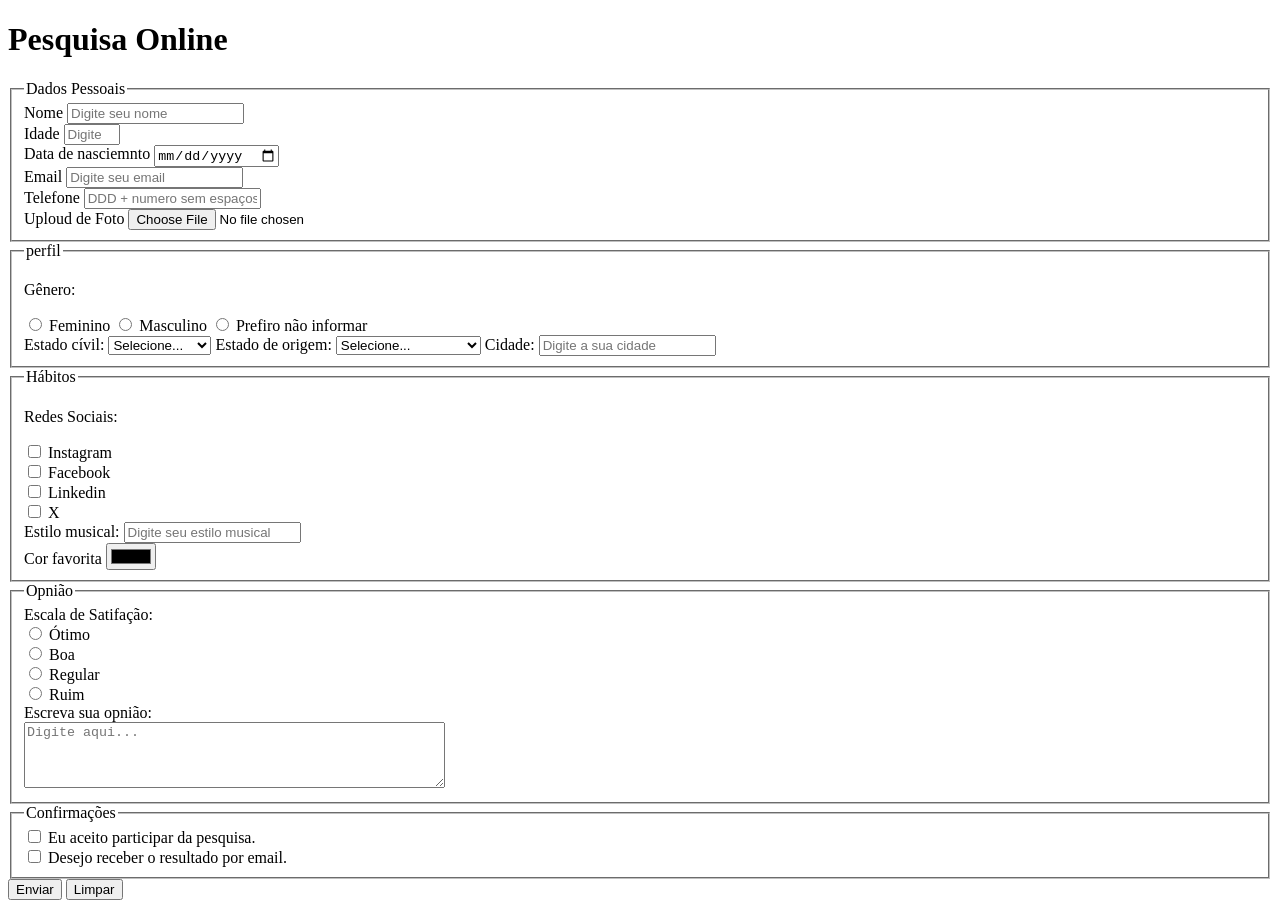
==== index.html @ 21964f0b "Adicionar placeholder" ====
<!DOCTYPE html>
<html lang="pt-br">

<head>
    <meta charset="UTF-8">
    <meta name="viewport" content="width=device-width, initial-scale=1.0">
    <link rel="stylesheet" href="css/style.css">
    <title>Pesquisa Culturama</title>
</head>

<body>
    <header>
        <h1>Pesquisa Online</h1>
    </header>
    <section>


        <form action="" method="get">

            <fieldset>

                <legend>Dados Pessoais</legend>
                <label for="name">Nome</label>
                <input id="name" type="text" name="userName" placeholder="Digite seu nome" required>
                <br>
                <label for="age">Idade</label>
                <input id="age" type="number" name="userAge" min="12" max="100" placeholder="Digite sua idade" required>
                <br>
                <label for="birthDate">Data de nasciemnto</label>
                <input id="birthDate" type="date" name="userBirthDate">
                <br>
                <label for="email">Email</label>
                <input id="email" type="email" name="userEmail" placeholder="Digite seu email" required>
                <br>
                <label for="phoneNumber">Telefone</label>
                <input id="phoneNumber" type="tel" name="userPhonerNumber" pattern="[0-9]{11}"
                    placeholder="DDD + numero sem espaços ou ifem">
                <br>
                <label for="image">Uploud de Foto</label>
                <input id="image" type="file" accept="image/*" name="userImage">
                <br>
            </fieldset>

            <fieldset>
                <legend>perfil</legend>

                <p>Gênero:</p>
                <input id="fem" type="radio" name="userGender" value="Feminino">
                <label for="fem">Feminino</label>

                <input id="masc" type="radio" name="userGender" value="Masculino">
                <label for="masc">Masculino</label>

                <input id="notInformed" type="radio" name="userGender" value="notInformed">
                <label for="notInformed">Prefiro não informar</label>
                <br>

                <label for="maritalStatus">Estado cívil: </label>
                <select id="maritalStatus" name="userMaritalStatus">
                    <option value="notIformed">Selecione...</option>
                    <option value="casado">Casado</option>
                    <option value="solteiro">Solteiro</option>
                    <option value="divorciado">Divorciado</option>
                    <option value="casado">União estável</option>
                </select>

                <label for="state">Estado de origem:</label>
                <select id="state" name="userState">
                    <option value="notInformed">Selecione...</option>
                    <option value="Acre"> Acre </option>
                    <option value="Alagoas"> Alagoas </option>
                    <option value="Amapa"> Amapá </option>
                    <option value="Amazonas"> Amazonas </option>
                    <option value="Bahia"> Bahia </option>
                    <option value="Ceará"> Ceará </option>
                    <option value="Distrito-Federal"> Distrito Federal </option>
                    <option value="Espirito-Santo"> Espirito Santo </option>
                    <option value="Goias"> Goiás </option>
                    <option value="Maranhao"> Maranhão </option>
                    <option value="Mato-Grosso-do-Sul"> Mato Grosso do Sul </option>
                    <option value="Mato-Grosso"> Mato Grosso </option>
                    <option value="Minas-Gerais"> Minas Gerais </option>
                    <option value="Para"> Pará </option>
                    <option value="Paraiba"> Paraíba </option>
                    <option value="Parana"> Paraná </option>
                    <option value="Pernambuco"> Pernambuco </option>
                    <option value="Piaui"> Piauí </option>
                    <option value="Rio-de-Janeiro"> Rio de Janeiro </option>
                    <option value="Rio-Grande-do-Norte"> Rio Grande do Norte </option>
                    <option value="Rio-Grande-do-Sul"> Rio Grande do Sul </option>
                    <option value="Rondonia"> Rondônia </option>
                    <option value="Roraima"> Roraima </option>
                    <option value="Santa-Catarina"> Santa Catarina </option>
                    <option value="São-Paulo"> São Paulo </option>
                    <option value="Sergipe"> Sergipe </option>
                    <option value="Tocantins"> Tocantins </option>
                </select>

                <label for="city">Cidade:</label>
                <input id="city" type="text" name="userCity" placeholder="Digite a sua cidade" required>

            </fieldset>


            <fieldset>
                <legend>Hábitos</legend>

                <p>Redes Sociais:</p>
                <input id="instagram" type="checkbox" name="social" value="instagram">
                <label for="instagram">Instagram</label>
                <br>

                <input id="facebook" type="checkbox" name="social" value="facebook">
                <label for="facebook">Facebook</label>
                <br>

                <input id="linkedin" type="checkbox" name="social" value="linkedin">
                <label for="linkedin">Linkedin</label>
                <br>

                <input id="X" type="checkbox" name="social" value="X">
                <label for="X">X</label>
                <br>

                <label for="musicStyle">Estilo musical:</label>
                <input list="styleTypes" type="text" name="userMusicStyle" id="musicStyle"
                    placeholder="Digite seu estilo musical">
                <datalist id="styleTypes">
                    <option value="Rock">
                    <option value="Sertanejo">
                    <option value="Samba">
                    <option value="Pop">
                </datalist>
                <br>
                <label for="favoriteColor">Cor favorita</label>
                <input type="color" name="useFavoriteColor" id="favoriteColor">
                <br>
            </fieldset>

            <fieldset>
                <legend>Opnião</legend>

                <label for="scaleSatisfaction">Escala de Satifação:</label>
                <br>
                <input type="radio" name="userOpnion" id="otimo" value="otimo">
                <label for="otimo">Ótimo</label>
                <br>
                <input type="radio" name="userOpnion" id="boa" value="boa">
                <label for="boa">Boa</label>
                <br>
                <input type="radio" name="userOpnion" id="regular" value="regular">
                <label for="regular">Regular</label>
                <br>
                <input type="radio" name="userOpnion" id="ruim" value="ruim">
                <label for="ruim">Ruim</label>
                <br>
                <label for="comment">Escreva sua opnião:</label>
                <br>
                <textarea name="userComment" id="comment" rows="4" cols="50" placeholder="Digite aqui..."></textarea>
            </fieldset>

            <fieldset>
                <legend>Confirmações</legend>

                <input type="checkbox" name="userLgpd" id="userLgpdTerm" value="accepted" required>
                <label for="userLgpdTerm">Eu aceito participar da pesquisa.</label>
                <br>

                <input type="checkbox" name="userGetResult" id="getResult" value="accepted" required>
                <label for="getResult">Desejo receber o resultado por email.</label>
            </fieldset>
            <button type="submit">
                Enviar
            </button>
            <button type="reset">
                Limpar
            </button>

        </form>
    </section>
    <footer></footer>
</body>

</html>
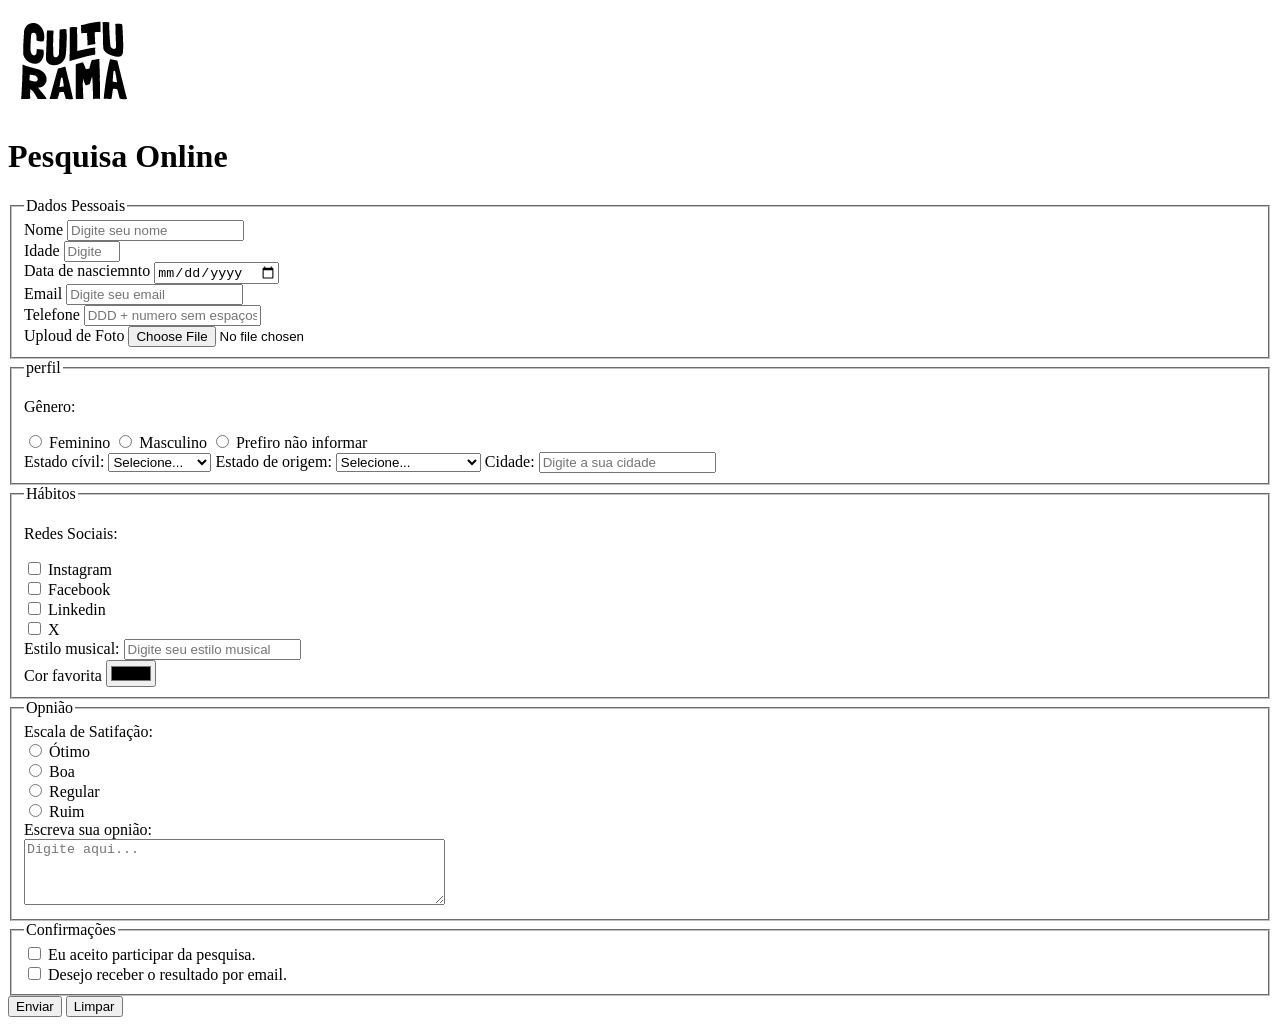
==== commit b052f2b0: "Adiciona imagem da logo culturama" ====
--- a/index.html
+++ b/index.html
@@ -5,11 +5,13 @@
     <meta charset="UTF-8">
     <meta name="viewport" content="width=device-width, initial-scale=1.0">
     <link rel="stylesheet" href="css/style.css">
+    <link rel="shortcut icon" href="img/culturama-favico.png" type="image/x-icon">
     <title>Pesquisa Culturama</title>
 </head>
 
 <body>
     <header>
+        <img src="img/logo-culturama.png" alt="logo Culturama">
         <h1>Pesquisa Online</h1>
     </header>
     <section>
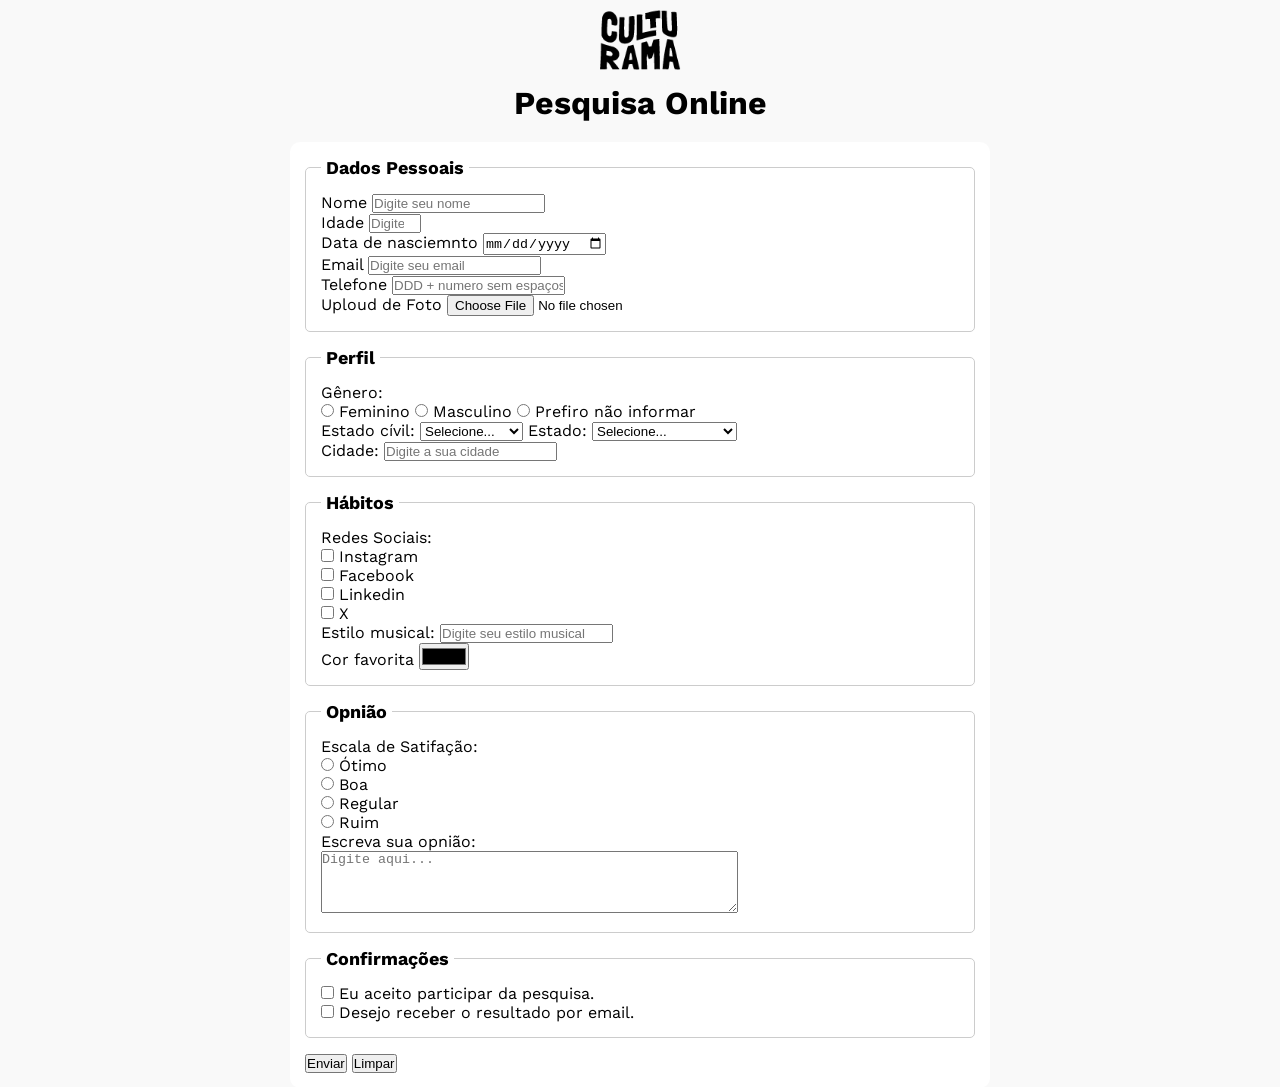
==== commit 153bf680: "Adiciona comentarios, configura css e organiza o codigo" ====
--- a/index.html
+++ b/index.html
@@ -10,176 +10,173 @@
 </head>
 
 <body>
-    <header>
-        <img src="img/logo-culturama.png" alt="logo Culturama">
-        <h1>Pesquisa Online</h1>
-    </header>
-    <section>
+    <main>
+        <header>
+            <img src="img/logo-culturama.png" alt="logo Culturama">
+            <h1>Pesquisa Online</h1>
+        </header>
+        <section>
+            <form action="" method="get">
+
+                <!-- Dados Pessoais -->
+                <fieldset>
+                    <legend>Dados Pessoais</legend>
+                    <label for="name">Nome</label>
+                    <input id="name" type="text" name="userName" placeholder="Digite seu nome" required>
+                    <br>
+                    <label for="age">Idade</label>
+                    <input id="age" type="number" name="userAge" min="12" max="100" placeholder="Digite sua idade"
+                        required>
+                    <br>
+                    <label for="birthDate">Data de nasciemnto</label>
+                    <input id="birthDate" type="date" name="userBirthDate">
+                    <br>
+                    <label for="email">Email</label>
+                    <input id="email" type="email" name="userEmail" placeholder="Digite seu email" required>
+                    <br>
+                    <label for="phoneNumber">Telefone</label>
+                    <input id="phoneNumber" type="tel" name="userPhonerNumber" pattern="[0-9]{11}"
+                        placeholder="DDD + numero sem espaços ou ifem">
+                    <br>
+                    <label for="image">Uploud de Foto</label>
+                    <input id="image" type="file" accept="image/*" name="userImage">
+                    <br>
+                </fieldset>
+
+                <!-- Dados de Perfil -->
+                <fieldset>
+                    <legend>Perfil</legend>
+                    <p>Gênero:</p>
+                    <input id="fem" type="radio" name="userGender" value="Feminino">
+                    <label for="fem">Feminino</label>
+                    <input id="masc" type="radio" name="userGender" value="Masculino">
+                    <label for="masc">Masculino</label>
+                    <input id="notInformed" type="radio" name="userGender" value="notInformed">
+                    <label for="notInformed">Prefiro não informar</label>
+                    <br>
+                    <label for="maritalStatus">Estado cívil: </label>
+                    <select id="maritalStatus" name="userMaritalStatus">
+                        <option value="notIformed">Selecione...</option>
+                        <option value="casado">Casado</option>
+                        <option value="solteiro">Solteiro</option>
+                        <option value="divorciado">Divorciado</option>
+                        <option value="casado">União estável</option>
+                    </select>
 
 
-        <form action="" method="get">
+                    <label for="state">Estado:</label>
+                    <select id="state" name="userState">
+                        <option value="notInformed">Selecione...</option>
+                        <option value="Acre"> Acre </option>
+                        <option value="Alagoas"> Alagoas </option>
+                        <option value="Amapa"> Amapá </option>
+                        <option value="Amazonas"> Amazonas </option>
+                        <option value="Bahia"> Bahia </option>
+                        <option value="Ceará"> Ceará </option>
+                        <option value="Distrito-Federal"> Distrito Federal </option>
+                        <option value="Espirito-Santo"> Espirito Santo </option>
+                        <option value="Goias"> Goiás </option>
+                        <option value="Maranhao"> Maranhão </option>
+                        <option value="Mato-Grosso-do-Sul"> Mato Grosso do Sul </option>
+                        <option value="Mato-Grosso"> Mato Grosso </option>
+                        <option value="Minas-Gerais"> Minas Gerais </option>
+                        <option value="Para"> Pará </option>
+                        <option value="Paraiba"> Paraíba </option>
+                        <option value="Parana"> Paraná </option>
+                        <option value="Pernambuco"> Pernambuco </option>
+                        <option value="Piaui"> Piauí </option>
+                        <option value="Rio-de-Janeiro"> Rio de Janeiro </option>
+                        <option value="Rio-Grande-do-Norte"> Rio Grande do Norte </option>
+                        <option value="Rio-Grande-do-Sul"> Rio Grande do Sul </option>
+                        <option value="Rondonia"> Rondônia </option>
+                        <option value="Roraima"> Roraima </option>
+                        <option value="Santa-Catarina"> Santa Catarina </option>
+                        <option value="São-Paulo"> São Paulo </option>
+                        <option value="Sergipe"> Sergipe </option>
+                        <option value="Tocantins"> Tocantins </option>
+                    </select>
+                    <br>
 
-            <fieldset>
+                    <label for="city">Cidade:</label>
+                    <input id="city" type="text" name="userCity" placeholder="Digite a sua cidade" required>
+                </fieldset>
 
-                <legend>Dados Pessoais</legend>
-                <label for="name">Nome</label>
-                <input id="name" type="text" name="userName" placeholder="Digite seu nome" required>
-                <br>
-                <label for="age">Idade</label>
-                <input id="age" type="number" name="userAge" min="12" max="100" placeholder="Digite sua idade" required>
-                <br>
-                <label for="birthDate">Data de nasciemnto</label>
-                <input id="birthDate" type="date" name="userBirthDate">
-                <br>
-                <label for="email">Email</label>
-                <input id="email" type="email" name="userEmail" placeholder="Digite seu email" required>
-                <br>
-                <label for="phoneNumber">Telefone</label>
-                <input id="phoneNumber" type="tel" name="userPhonerNumber" pattern="[0-9]{11}"
-                    placeholder="DDD + numero sem espaços ou ifem">
-                <br>
-                <label for="image">Uploud de Foto</label>
-                <input id="image" type="file" accept="image/*" name="userImage">
-                <br>
-            </fieldset>
+                <!-- Dados de Hábitos -->
+                <fieldset>
+                    <legend>Hábitos</legend>
+                    <p>Redes Sociais:</p>
+                    <input id="instagram" type="checkbox" name="social" value="instagram">
+                    <label for="instagram">Instagram</label>
+                    <br>
+                    <input id="facebook" type="checkbox" name="social" value="facebook">
+                    <label for="facebook">Facebook</label>
+                    <br>
+                    <input id="linkedin" type="checkbox" name="social" value="linkedin">
+                    <label for="linkedin">Linkedin</label>
+                    <br>
+                    <input id="X" type="checkbox" name="social" value="X">
+                    <label for="X">X</label>
+                    <br>
+                    <label for="musicStyle">Estilo musical:</label>
+                    <input list="styleTypes" type="text" name="userMusicStyle" id="musicStyle"
+                        placeholder="Digite seu estilo musical">
+                    <datalist id="styleTypes">
+                        <option value="Rock">
+                        <option value="Sertanejo">
+                        <option value="Samba">
+                        <option value="Pop">
+                    </datalist>
+                    <br>
+                    <label for="favoriteColor">Cor favorita</label>
+                    <input type="color" name="useFavoriteColor" id="favoriteColor">
+                    <br>
+                </fieldset>
 
-            <fieldset>
-                <legend>perfil</legend>
+                <!-- Dados de Opnião -->
+                <fieldset>
+                    <legend>Opnião</legend>
+                    <label for="scaleSatisfaction">Escala de Satifação:</label>
+                    <br>
+                    <input type="radio" name="userOpnion" id="otimo" value="otimo">
+                    <label for="otimo">Ótimo</label>
+                    <br>
+                    <input type="radio" name="userOpnion" id="boa" value="boa">
+                    <label for="boa">Boa</label>
+                    <br>
+                    <input type="radio" name="userOpnion" id="regular" value="regular">
+                    <label for="regular">Regular</label>
+                    <br>
+                    <input type="radio" name="userOpnion" id="ruim" value="ruim">
+                    <label for="ruim">Ruim</label>
+                    <br>
+                    <label for="comment">Escreva sua opnião:</label>
+                    <br>
+                    <textarea name="userComment" id="comment" rows="4" cols="50"
+                        placeholder="Digite aqui..."></textarea>
+                </fieldset>
 
-                <p>Gênero:</p>
-                <input id="fem" type="radio" name="userGender" value="Feminino">
-                <label for="fem">Feminino</label>
+                <!-- Dados de Confirmação -->
+                <fieldset>
+                    <legend>Confirmações</legend>
+                    <input type="checkbox" name="userLgpd" id="userLgpdTerm" value="accepted" required>
+                    <label for="userLgpdTerm">Eu aceito participar da pesquisa.</label>
+                    <br>
+                    <input type="checkbox" name="userGetResult" id="getResult" value="accepted" required>
+                    <label for="getResult">Desejo receber o resultado por email.</label>
+                </fieldset>
 
-                <input id="masc" type="radio" name="userGender" value="Masculino">
-                <label for="masc">Masculino</label>
+                <!-- Botões -->
+                <button type="submit">
+                    Enviar
+                </button>
 
-                <input id="notInformed" type="radio" name="userGender" value="notInformed">
-                <label for="notInformed">Prefiro não informar</label>
-                <br>
+                <button type="reset">
+                    Limpar
+                </button>
 
-                <label for="maritalStatus">Estado cívil: </label>
-                <select id="maritalStatus" name="userMaritalStatus">
-                    <option value="notIformed">Selecione...</option>
-                    <option value="casado">Casado</option>
-                    <option value="solteiro">Solteiro</option>
-                    <option value="divorciado">Divorciado</option>
-                    <option value="casado">União estável</option>
-                </select>
-
-                <label for="state">Estado de origem:</label>
-                <select id="state" name="userState">
-                    <option value="notInformed">Selecione...</option>
-                    <option value="Acre"> Acre </option>
-                    <option value="Alagoas"> Alagoas </option>
-                    <option value="Amapa"> Amapá </option>
-                    <option value="Amazonas"> Amazonas </option>
-                    <option value="Bahia"> Bahia </option>
-                    <option value="Ceará"> Ceará </option>
-                    <option value="Distrito-Federal"> Distrito Federal </option>
-                    <option value="Espirito-Santo"> Espirito Santo </option>
-                    <option value="Goias"> Goiás </option>
-                    <option value="Maranhao"> Maranhão </option>
-                    <option value="Mato-Grosso-do-Sul"> Mato Grosso do Sul </option>
-                    <option value="Mato-Grosso"> Mato Grosso </option>
-                    <option value="Minas-Gerais"> Minas Gerais </option>
-                    <option value="Para"> Pará </option>
-                    <option value="Paraiba"> Paraíba </option>
-                    <option value="Parana"> Paraná </option>
-                    <option value="Pernambuco"> Pernambuco </option>
-                    <option value="Piaui"> Piauí </option>
-                    <option value="Rio-de-Janeiro"> Rio de Janeiro </option>
-                    <option value="Rio-Grande-do-Norte"> Rio Grande do Norte </option>
-                    <option value="Rio-Grande-do-Sul"> Rio Grande do Sul </option>
-                    <option value="Rondonia"> Rondônia </option>
-                    <option value="Roraima"> Roraima </option>
-                    <option value="Santa-Catarina"> Santa Catarina </option>
-                    <option value="São-Paulo"> São Paulo </option>
-                    <option value="Sergipe"> Sergipe </option>
-                    <option value="Tocantins"> Tocantins </option>
-                </select>
-
-                <label for="city">Cidade:</label>
-                <input id="city" type="text" name="userCity" placeholder="Digite a sua cidade" required>
-
-            </fieldset>
-
-
-            <fieldset>
-                <legend>Hábitos</legend>
-
-                <p>Redes Sociais:</p>
-                <input id="instagram" type="checkbox" name="social" value="instagram">
-                <label for="instagram">Instagram</label>
-                <br>
-
-                <input id="facebook" type="checkbox" name="social" value="facebook">
-                <label for="facebook">Facebook</label>
-                <br>
-
-                <input id="linkedin" type="checkbox" name="social" value="linkedin">
-                <label for="linkedin">Linkedin</label>
-                <br>
-
-                <input id="X" type="checkbox" name="social" value="X">
-                <label for="X">X</label>
-                <br>
-
-                <label for="musicStyle">Estilo musical:</label>
-                <input list="styleTypes" type="text" name="userMusicStyle" id="musicStyle"
-                    placeholder="Digite seu estilo musical">
-                <datalist id="styleTypes">
-                    <option value="Rock">
-                    <option value="Sertanejo">
-                    <option value="Samba">
-                    <option value="Pop">
-                </datalist>
-                <br>
-                <label for="favoriteColor">Cor favorita</label>
-                <input type="color" name="useFavoriteColor" id="favoriteColor">
-                <br>
-            </fieldset>
-
-            <fieldset>
-                <legend>Opnião</legend>
-
-                <label for="scaleSatisfaction">Escala de Satifação:</label>
-                <br>
-                <input type="radio" name="userOpnion" id="otimo" value="otimo">
-                <label for="otimo">Ótimo</label>
-                <br>
-                <input type="radio" name="userOpnion" id="boa" value="boa">
-                <label for="boa">Boa</label>
-                <br>
-                <input type="radio" name="userOpnion" id="regular" value="regular">
-                <label for="regular">Regular</label>
-                <br>
-                <input type="radio" name="userOpnion" id="ruim" value="ruim">
-                <label for="ruim">Ruim</label>
-                <br>
-                <label for="comment">Escreva sua opnião:</label>
-                <br>
-                <textarea name="userComment" id="comment" rows="4" cols="50" placeholder="Digite aqui..."></textarea>
-            </fieldset>
-
-            <fieldset>
-                <legend>Confirmações</legend>
-
-                <input type="checkbox" name="userLgpd" id="userLgpdTerm" value="accepted" required>
-                <label for="userLgpdTerm">Eu aceito participar da pesquisa.</label>
-                <br>
-
-                <input type="checkbox" name="userGetResult" id="getResult" value="accepted" required>
-                <label for="getResult">Desejo receber o resultado por email.</label>
-            </fieldset>
-            <button type="submit">
-                Enviar
-            </button>
-            <button type="reset">
-                Limpar
-            </button>
-
-        </form>
-    </section>
+            </form>
+        </section>
+    </main>
     <footer></footer>
 </body>
 
--- a/css/style.css
+++ b/css/style.css
@@ -0,0 +1,50 @@
+@import url('https://fonts.googleapis.com/css2?family=Fjalla+One&family=Work+Sans&display=swap');
+
+* {
+    margin: 0;
+    padding: 0;
+    box-sizing: border-box;
+}
+
+body {
+    background-color: #f9f9f9;
+    font-family: "Work Sans", sans-serif;
+}
+
+main {
+    width: 100%;
+    max-width: 700px;
+    margin: 0 auto;
+}
+
+header {
+    text-align: center;
+    margin-bottom: 20px;
+}
+
+img {
+    width: 100px;
+}
+
+h1 {
+    font-family: "Fjalla One" sans-serif;
+}
+
+form {
+    background-color: #ffffff;
+    padding: 15px;
+    border-radius: 10px;
+}
+
+fieldset {
+    padding: 15px;
+    margin-bottom: 15px;
+    border: 1px solid #cccccc;
+    border-radius: 5px;
+}
+
+legend {
+    font-weight: bold;
+    font-size: 18px;
+    padding: 0 5px;
+}
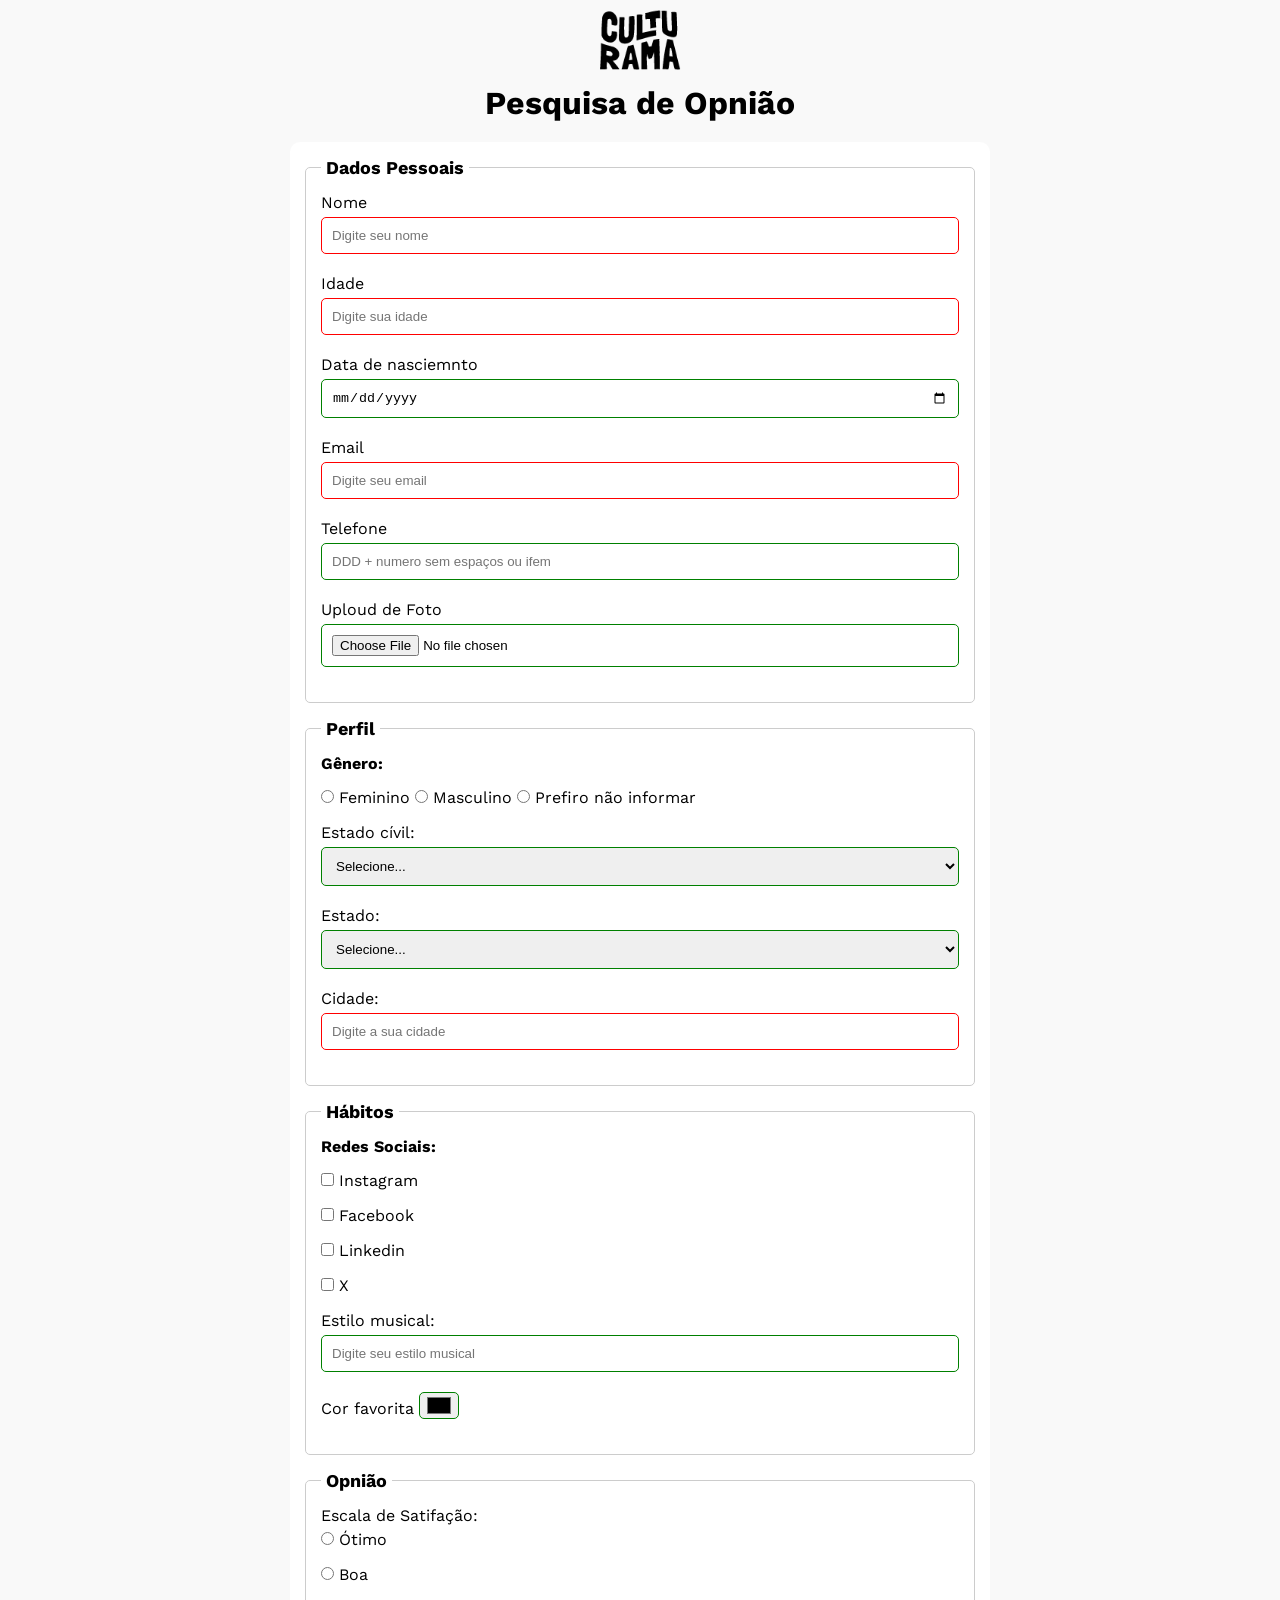
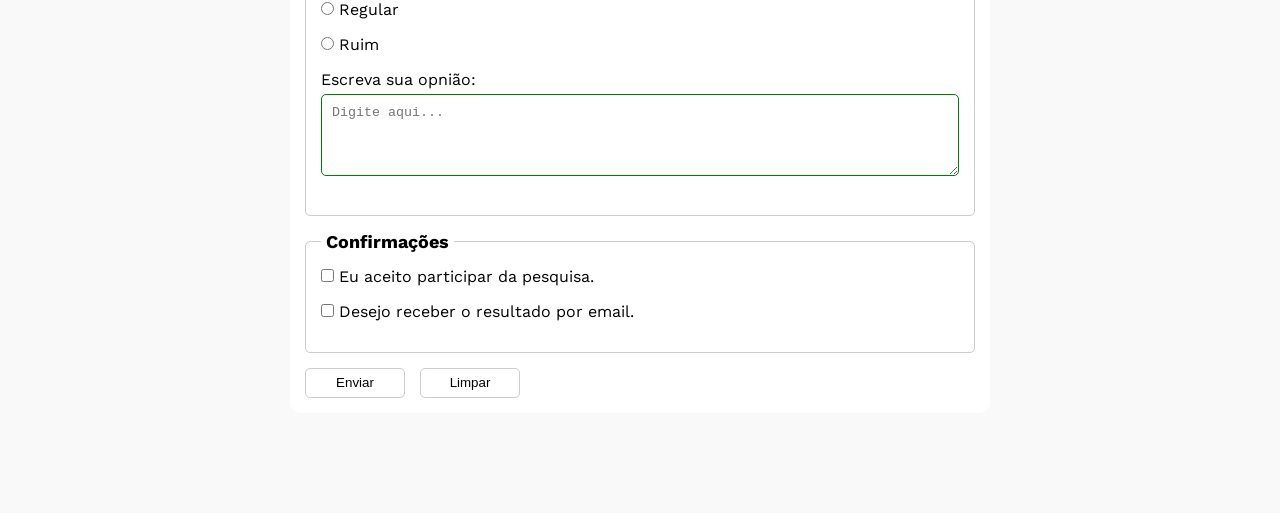
==== commit ddecdada: "estilizando botoes, mudando titulo do h1" ====
--- a/index.html
+++ b/index.html
@@ -13,7 +13,7 @@
     <main>
         <header>
             <img src="img/logo-culturama.png" alt="logo Culturama">
-            <h1>Pesquisa Online</h1>
+            <h1>Pesquisa de Opnião</h1>
         </header>
         <section>
             <form action="" method="get">
--- a/css/style.css
+++ b/css/style.css
@@ -34,6 +34,7 @@
     background-color: #ffffff;
     padding: 15px;
     border-radius: 10px;
+    margin-bottom: 100px;
 }
 
 fieldset {
@@ -47,4 +48,60 @@
     font-weight: bold;
     font-size: 18px;
     padding: 0 5px;
+}
+
+label {
+    display: inline-block;
+    margin-bottom: 5px;
+}
+
+p {
+    margin-bottom: 15px;
+    font-weight: bold;
+}
+
+input,
+select,
+textarea {
+    width: 100%;
+    padding: 10px;
+    margin-bottom: 20px;
+    border: 1px solid #cccccc;
+    border-radius: 5px;
+}
+
+input[type="radio"],
+input[type="checkbox"] {
+    width: auto;
+}
+
+input[type="color"] {
+    width: 40px;
+    padding: 0 5px;
+}
+
+input:invalid,
+select:invalid,
+textarea:invalid {
+    border-color: red;
+}
+
+input:valid,
+select:valid,
+textarea:valid {
+    border-color: green;
+}
+
+button {
+    width: 100px;
+    height: 30px;
+    margin-right: 10px;
+    border: 1px solid #cccccc;
+    border-radius: 5px;
+    background-color: white;
+    cursor: pointer;
+}
+
+button:hover {
+    background-color: #c6c6c6;
 }
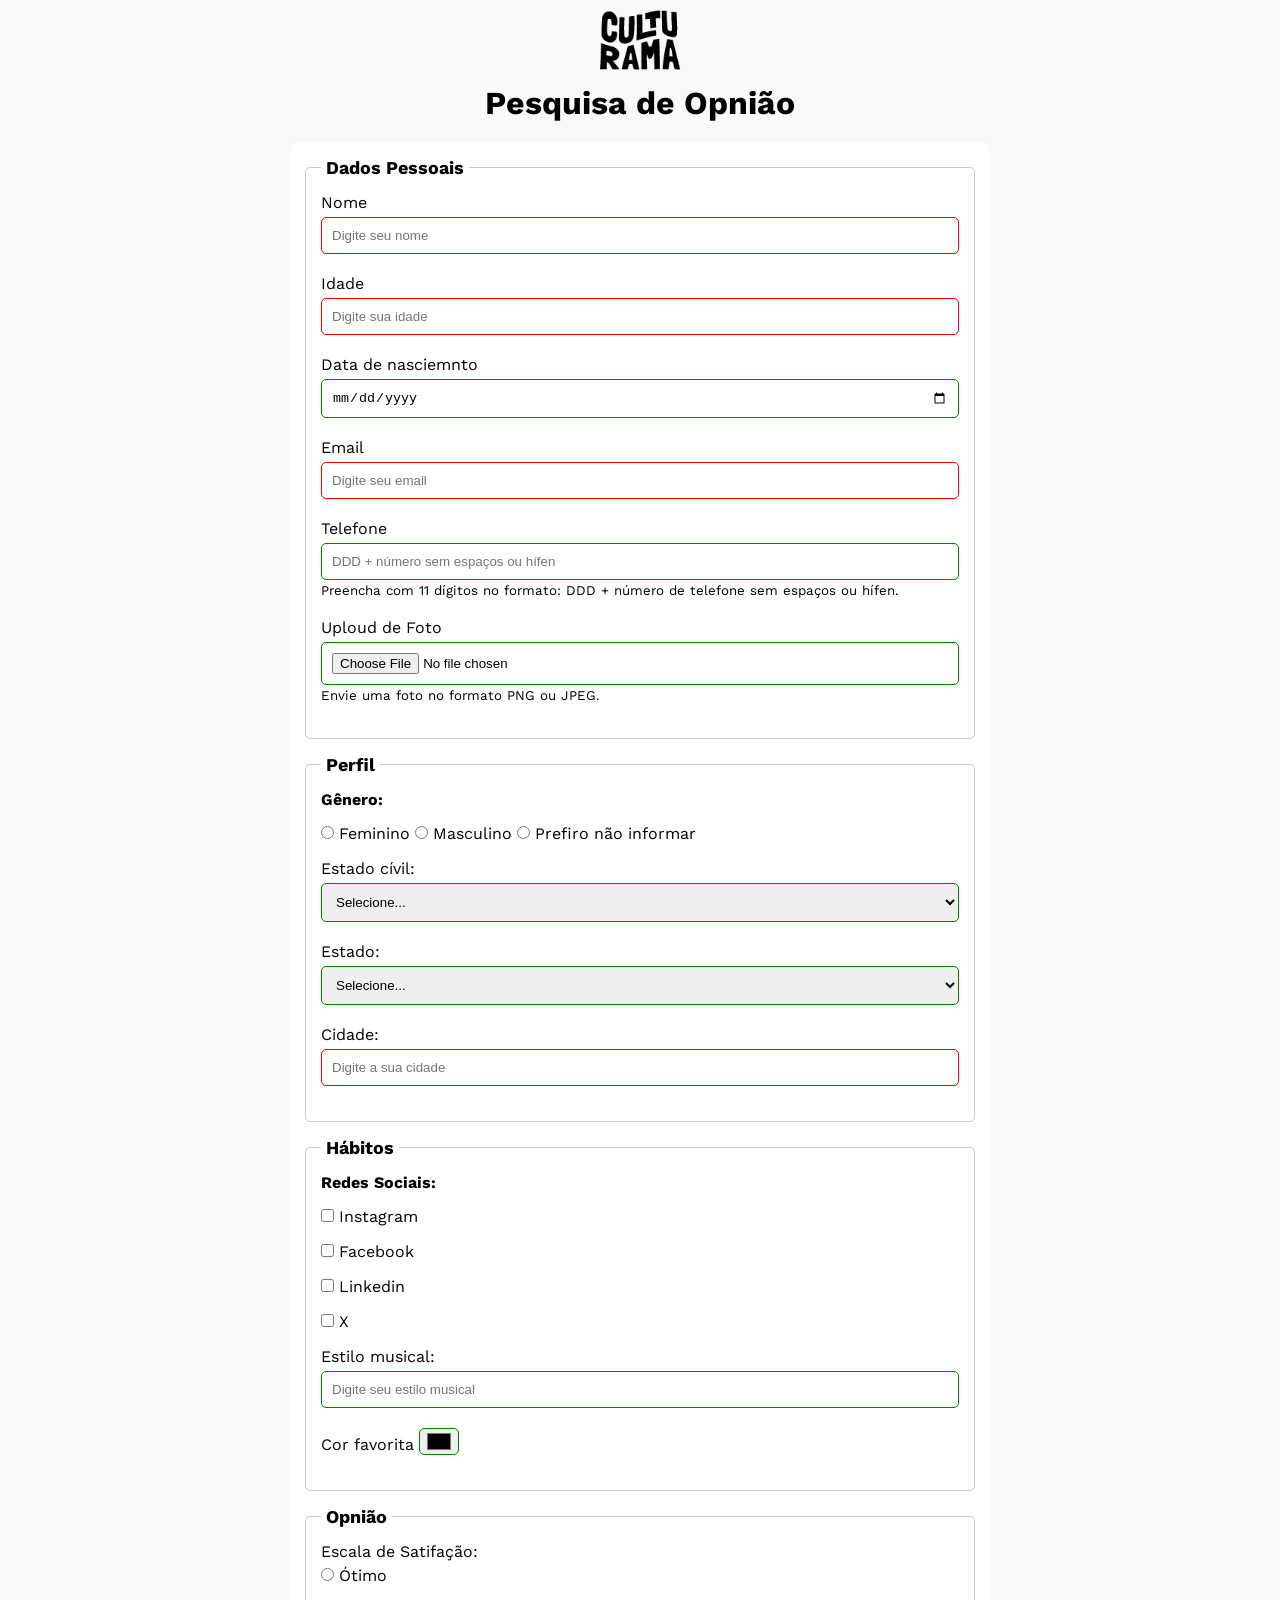
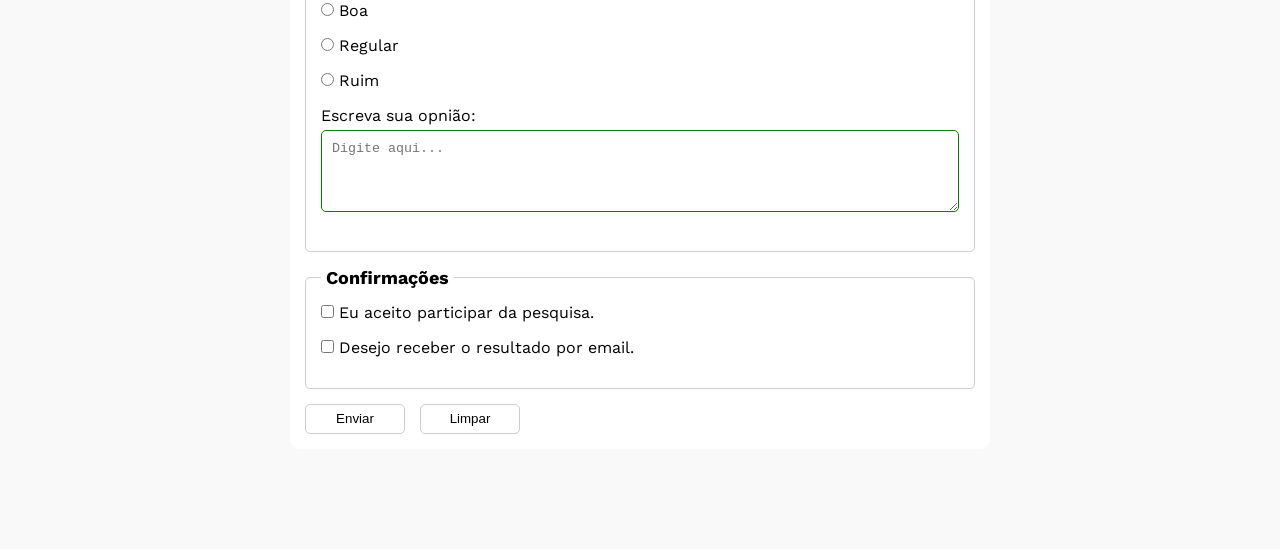
==== commit f714ba9a: "Adiciona aria nos campos de telefone e imagem, e adiciona aria-label para os botoes" ====
--- a/index.html
+++ b/index.html
@@ -16,7 +16,7 @@
             <h1>Pesquisa de Opnião</h1>
         </header>
         <section>
-            <form action="" method="get">
+            <form action="paginaSucesso.html" method="get">
 
                 <!-- Dados Pessoais -->
                 <fieldset>
@@ -36,10 +36,13 @@
                     <br>
                     <label for="phoneNumber">Telefone</label>
                     <input id="phoneNumber" type="tel" name="userPhonerNumber" pattern="[0-9]{11}"
-                        placeholder="DDD + numero sem espaços ou ifem">
+                        placeholder="DDD + número sem espaços ou hífen" aria-describedby="phoneHelp">
+                    <small id="phoneHelp">Preencha com 11 dígitos no formato: DDD + número de telefone sem espaços ou
+                        hífen.</small>
                     <br>
                     <label for="image">Uploud de Foto</label>
-                    <input id="image" type="file" accept="image/*" name="userImage">
+                    <input id="image" type="file" accept="image/*" name="userImage" aria-describedby="imageHelp">
+                    <small id="imageHelp">Envie uma foto no formato PNG ou JPEG.</small>
                     <br>
                 </fieldset>
 
@@ -166,11 +169,11 @@
                 </fieldset>
 
                 <!-- Botões -->
-                <button type="submit">
+                <button type="submit" aria-label="Envia os dados do formulário">
                     Enviar
                 </button>
 
-                <button type="reset">
+                <button type="reset" aria-label="Limpa os dados do formulário">
                     Limpar
                 </button>
 
--- a/css/style.css
+++ b/css/style.css
@@ -60,6 +60,16 @@
     font-weight: bold;
 }
 
+input[type="tel"],
+input[type="file"] {
+    margin-bottom: 0;
+}
+
+small {
+    margin-bottom: 20px;
+    display: inline-block;
+}
+
 input,
 select,
 textarea {
@@ -104,4 +114,8 @@
 
 button:hover {
     background-color: #c6c6c6;
+}
+
+#textSucess {
+    text-align: center;
 }
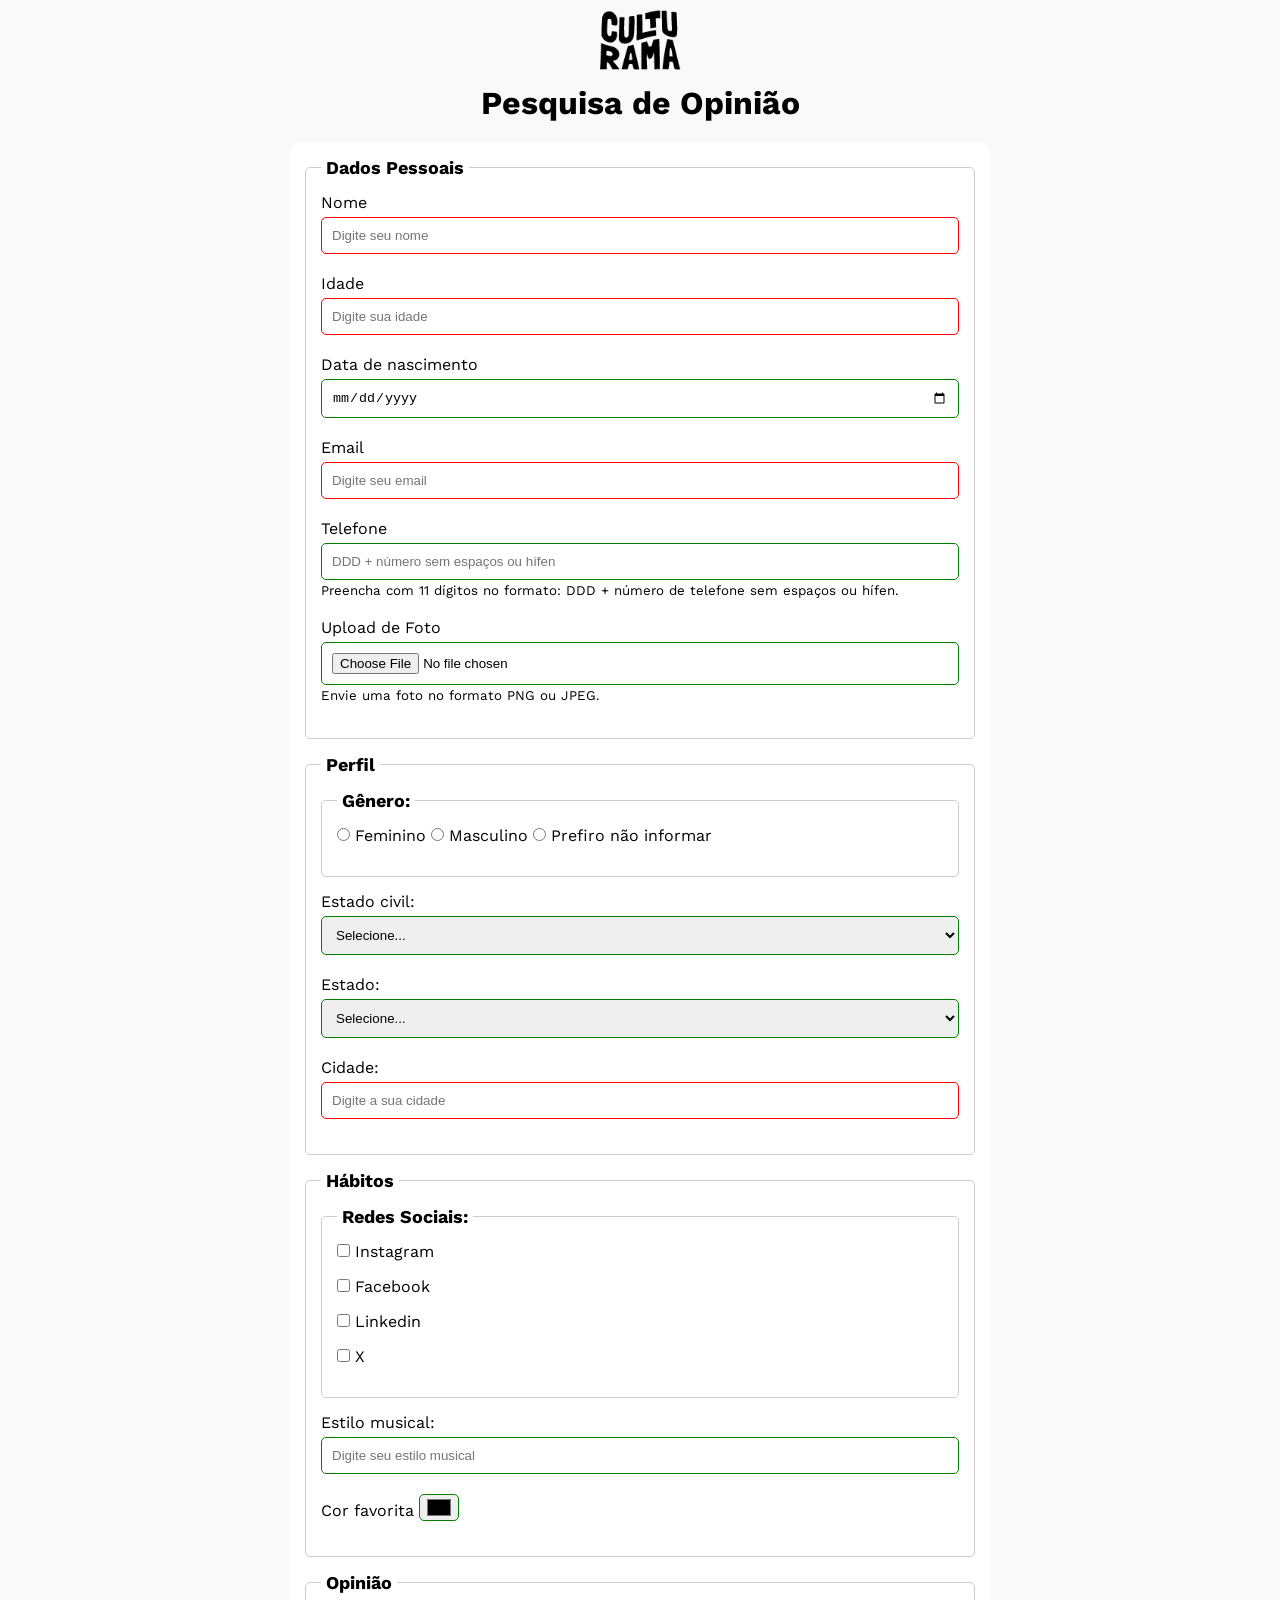
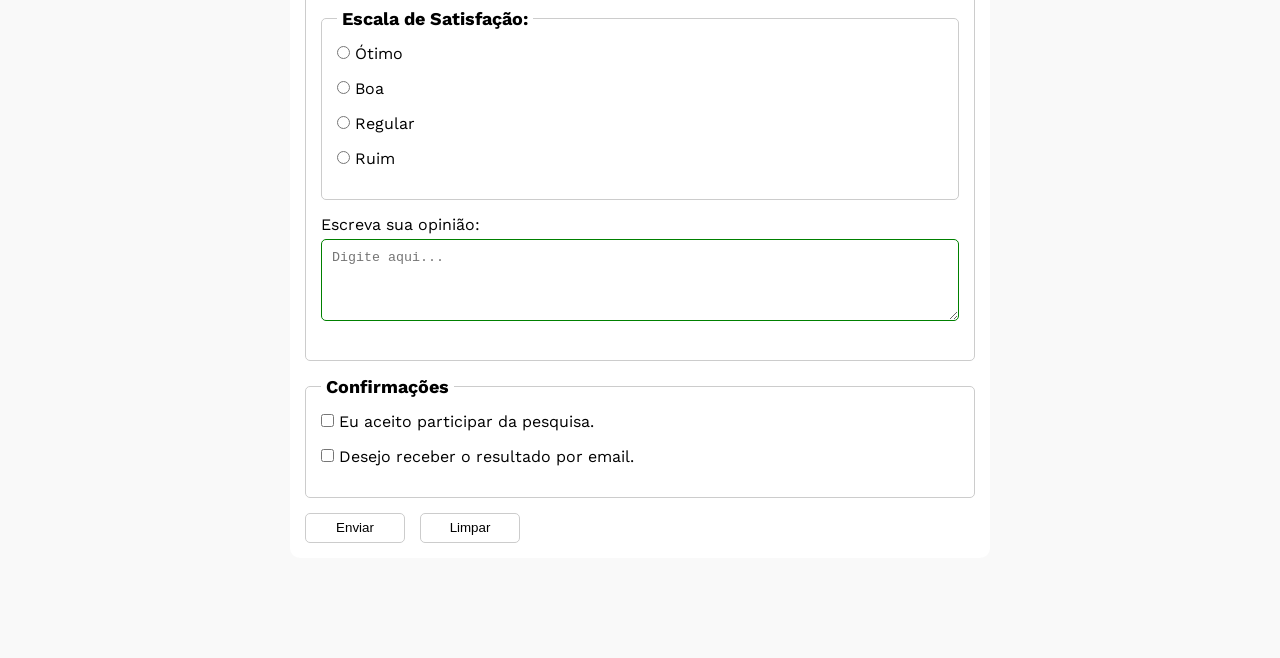
==== commit 0a79061c: "Corrigi erros do codigo e erros de digitacao e melhora semantica do HTML" ====
--- a/index.html
+++ b/index.html
@@ -13,7 +13,7 @@
     <main>
         <header>
             <img src="img/logo-culturama.png" alt="logo Culturama">
-            <h1>Pesquisa de Opnião</h1>
+            <h1>Pesquisa de Opinião</h1>
         </header>
         <section>
             <form action="paginaSucesso.html" method="get">
@@ -28,19 +28,19 @@
                     <input id="age" type="number" name="userAge" min="12" max="100" placeholder="Digite sua idade"
                         required>
                     <br>
-                    <label for="birthDate">Data de nasciemnto</label>
+                    <label for="birthDate">Data de nascimento</label>
                     <input id="birthDate" type="date" name="userBirthDate">
                     <br>
                     <label for="email">Email</label>
                     <input id="email" type="email" name="userEmail" placeholder="Digite seu email" required>
                     <br>
                     <label for="phoneNumber">Telefone</label>
-                    <input id="phoneNumber" type="tel" name="userPhonerNumber" pattern="[0-9]{11}"
+                    <input id="phoneNumber" type="tel" name="userPhoneNumber" pattern="[0-9]{11}" inputmode="numeric"
                         placeholder="DDD + número sem espaços ou hífen" aria-describedby="phoneHelp">
                     <small id="phoneHelp">Preencha com 11 dígitos no formato: DDD + número de telefone sem espaços ou
                         hífen.</small>
                     <br>
-                    <label for="image">Uploud de Foto</label>
+                    <label for="image">Upload de Foto</label>
                     <input id="image" type="file" accept="image/*" name="userImage" aria-describedby="imageHelp">
                     <small id="imageHelp">Envie uma foto no formato PNG ou JPEG.</small>
                     <br>
@@ -49,21 +49,24 @@
                 <!-- Dados de Perfil -->
                 <fieldset>
                     <legend>Perfil</legend>
-                    <p>Gênero:</p>
-                    <input id="fem" type="radio" name="userGender" value="Feminino">
-                    <label for="fem">Feminino</label>
-                    <input id="masc" type="radio" name="userGender" value="Masculino">
-                    <label for="masc">Masculino</label>
-                    <input id="notInformed" type="radio" name="userGender" value="notInformed">
-                    <label for="notInformed">Prefiro não informar</label>
-                    <br>
-                    <label for="maritalStatus">Estado cívil: </label>
+
+                    <fieldset>
+                        <legend>Gênero:</legend>
+                        <input id="fem" type="radio" name="userGender" value="Feminino">
+                        <label for="fem">Feminino</label>
+                        <input id="masc" type="radio" name="userGender" value="Masculino">
+                        <label for="masc">Masculino</label>
+                        <input id="notInformed" type="radio" name="userGender" value="notInformed">
+                        <label for="notInformed">Prefiro não informar</label>
+                    </fieldset>
+
+                    <label for="maritalStatus">Estado civil: </label>
                     <select id="maritalStatus" name="userMaritalStatus">
-                        <option value="notIformed">Selecione...</option>
+                        <option value="notInformed">Selecione...</option>
                         <option value="casado">Casado</option>
                         <option value="solteiro">Solteiro</option>
                         <option value="divorciado">Divorciado</option>
-                        <option value="casado">União estável</option>
+                        <option value="uniao-estavel">União estável</option>
                     </select>
 
 
@@ -107,19 +110,22 @@
                 <!-- Dados de Hábitos -->
                 <fieldset>
                     <legend>Hábitos</legend>
-                    <p>Redes Sociais:</p>
-                    <input id="instagram" type="checkbox" name="social" value="instagram">
-                    <label for="instagram">Instagram</label>
-                    <br>
-                    <input id="facebook" type="checkbox" name="social" value="facebook">
-                    <label for="facebook">Facebook</label>
-                    <br>
-                    <input id="linkedin" type="checkbox" name="social" value="linkedin">
-                    <label for="linkedin">Linkedin</label>
-                    <br>
-                    <input id="X" type="checkbox" name="social" value="X">
-                    <label for="X">X</label>
-                    <br>
+
+                    <fieldset>
+                        <legend>Redes Sociais:</legend>
+                        <input id="instagram" type="checkbox" name="social" value="instagram">
+                        <label for="instagram">Instagram</label>
+                        <br>
+                        <input id="facebook" type="checkbox" name="social" value="facebook">
+                        <label for="facebook">Facebook</label>
+                        <br>
+                        <input id="linkedin" type="checkbox" name="social" value="linkedin">
+                        <label for="linkedin">Linkedin</label>
+                        <br>
+                        <input id="X" type="checkbox" name="social" value="X">
+                        <label for="X">X</label>
+                    </fieldset>
+
                     <label for="musicStyle">Estilo musical:</label>
                     <input list="styleTypes" type="text" name="userMusicStyle" id="musicStyle"
                         placeholder="Digite seu estilo musical">
@@ -135,24 +141,26 @@
                     <br>
                 </fieldset>
 
-                <!-- Dados de Opnião -->
+                <!-- Dados de Opinião -->
                 <fieldset>
-                    <legend>Opnião</legend>
-                    <label for="scaleSatisfaction">Escala de Satifação:</label>
-                    <br>
-                    <input type="radio" name="userOpnion" id="otimo" value="otimo">
-                    <label for="otimo">Ótimo</label>
-                    <br>
-                    <input type="radio" name="userOpnion" id="boa" value="boa">
-                    <label for="boa">Boa</label>
-                    <br>
-                    <input type="radio" name="userOpnion" id="regular" value="regular">
-                    <label for="regular">Regular</label>
-                    <br>
-                    <input type="radio" name="userOpnion" id="ruim" value="ruim">
-                    <label for="ruim">Ruim</label>
-                    <br>
-                    <label for="comment">Escreva sua opnião:</label>
+                    <legend>Opinião</legend>
+
+                    <fieldset>
+                        <legend>Escala de Satisfação:</legend>
+                        <input type="radio" name="userOpinion" id="otimo" value="otimo">
+                        <label for="otimo">Ótimo</label>
+                        <br>
+                        <input type="radio" name="userOpinion" id="boa" value="boa">
+                        <label for="boa">Boa</label>
+                        <br>
+                        <input type="radio" name="userOpinion" id="regular" value="regular">
+                        <label for="regular">Regular</label>
+                        <br>
+                        <input type="radio" name="userOpinion" id="ruim" value="ruim">
+                        <label for="ruim">Ruim</label>
+                    </fieldset>
+
+                    <label for="comment">Escreva sua opinião:</label>
                     <br>
                     <textarea name="userComment" id="comment" rows="4" cols="50"
                         placeholder="Digite aqui..."></textarea>
